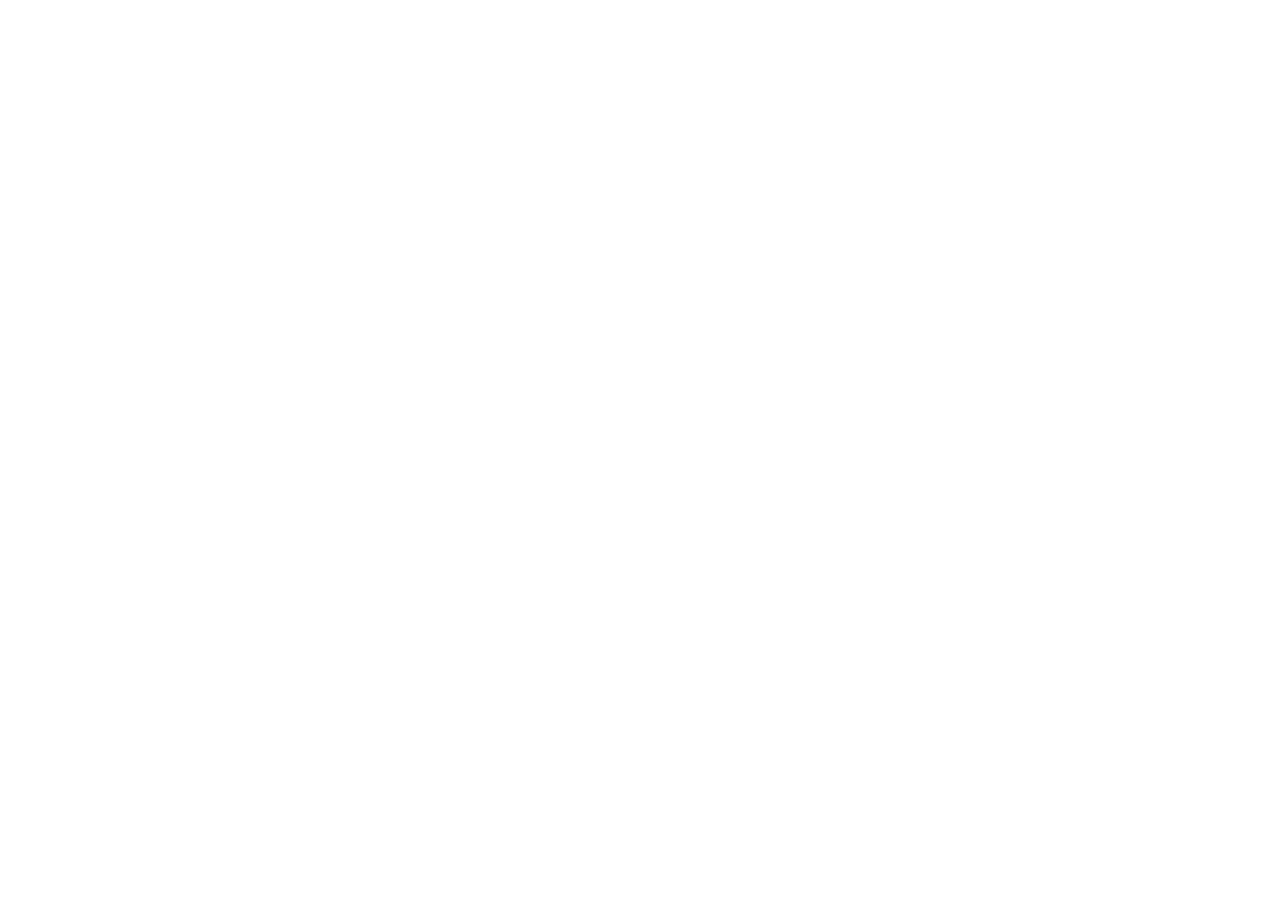
==== login.html @ a574c3ef "init project" ====
<!DOCTYPE html>
<html lang="en">
<head>
    <meta charset="UTF-8">
    <meta http-equiv="X-UA-Compatible" content="IE=edge">
    <meta name="viewport" content="width=device-width, initial-scale=1.0">
    <title>Document</title>
</head>
<body>
    
</body>
</html>
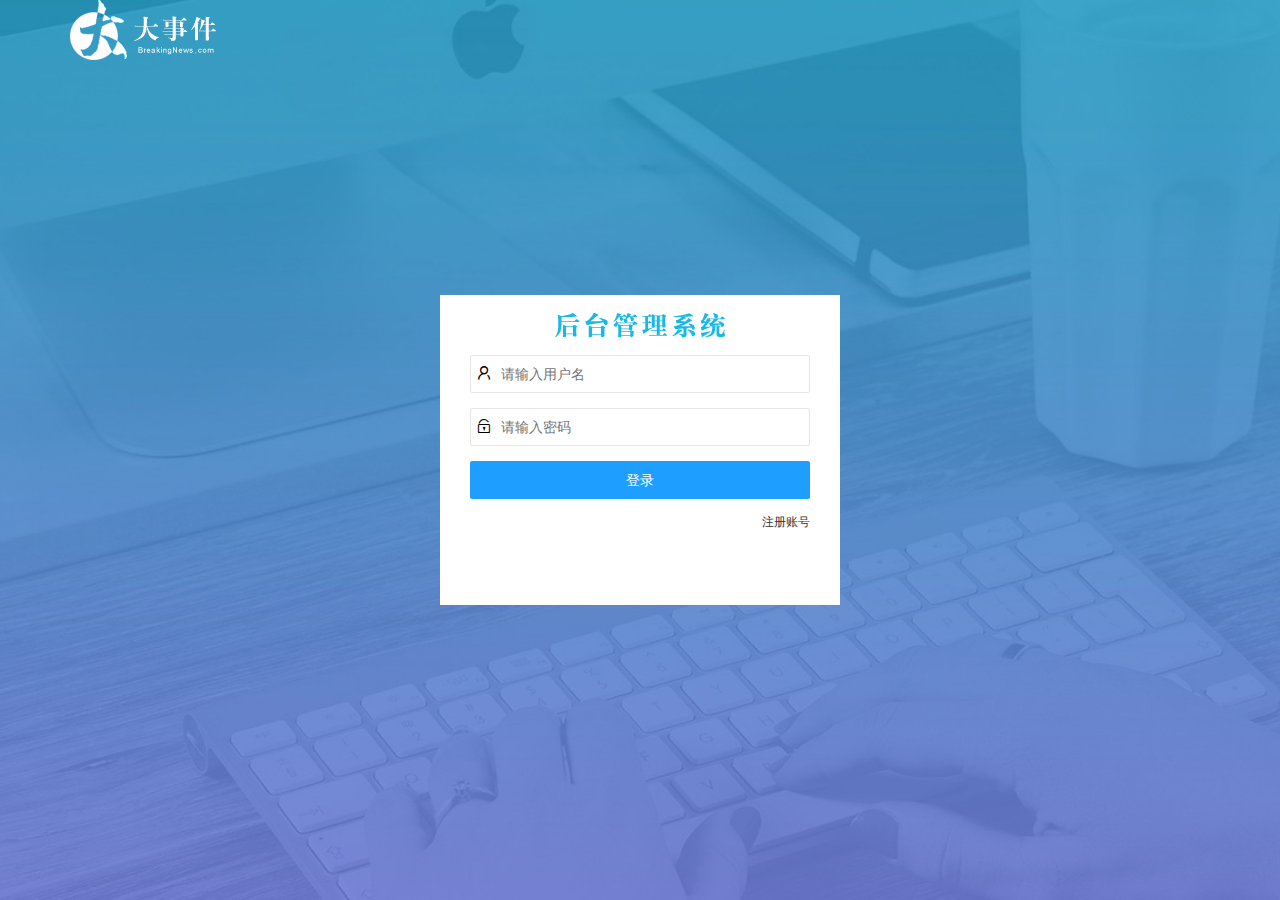
==== commit 8f9bad9e: "完成了登录和注册页面的开发" ====
--- a/login.html
+++ b/login.html
@@ -4,9 +4,84 @@
     <meta charset="UTF-8">
     <meta http-equiv="X-UA-Compatible" content="IE=edge">
     <meta name="viewport" content="width=device-width, initial-scale=1.0">
-    <title>Document</title>
+    <title>大事件-登录/注册</title>
+    <link rel="stylesheet" href="./assets/css/login.css">
+    <!-- 引入layui的库 -->
+    <link rel="stylesheet" href="/assets/lib/layui/css/layui.css">
 </head>
 <body>
-    
+    <!-- layui样式 -->
+    <div class="layui-main">
+        <img src="/assets/images/logo.png" alt="">
+    </div>
+    <div class="loginAndRegBox">
+        <div class="title-box"></div>
+        <!-- 登录模块 -->
+        <div class="login-box">
+            <form class="layui-form" action="" id="form-login">
+                <!-- 使用layui实现表单的布局 -->
+                <!-- 用户 -->
+                <div class="layui-form-item">
+                    <i class="layui-icon layui-icon-username"></i>
+                    <input type="text" name="username" required lay-verify="required" placeholder="请输入用户名" autocomplete="off" class="layui-input">
+                </div>
+                <!-- 密码 -->
+                <div class="layui-form-item">
+                    <i class="layui-icon layui-icon-password"></i>
+                    <input type="password" name="password" required lay-verify="required|pwd" placeholder="请输入密码" autocomplete="off" class="layui-input">
+                </div>
+                <!-- 登录按钮 layui-btn-fluid表示流体按钮-->
+                <!-- 在layui中，表单提交按钮和普通按钮的区别就是多了一个lay-submit -->
+                
+                <div class="layui-form-item">
+                    <button class="layui-btn layui-btn-normal layui-btn-fluid" lay-submit lay-filter="formDemo">登录</button>
+                </div>
+                <!-- 转向注册链接 -->
+                <div class="layui-form-item">
+                    <a href="javascript:;" id="link-reg">注册账号</a>
+                </div>
+            </form>    
+            
+        </div>
+        <!-- 注册模块 -->
+        <div class="reg-box">
+            <!-- lay-verify表示layui里面相关的验证，required表示必须填写字段 -->
+            <!-- 用户 -->
+            <form class="layui-form" action="" id="form-reg">
+                <div class="layui-form-item">
+                    <i class="layui-icon layui-icon-username"></i>
+                    <input type="text" name="username" required lay-verify="required" placeholder="请输入用户名" autocomplete="off" class="layui-input">
+                </div>
+                <!-- 密码 -->
+                <div class="layui-form-item">
+                    <i class="layui-icon layui-icon-password"></i>
+                    <input type="password" name="password" required lay-verify="required|pwd" placeholder="请输入密码" autocomplete="off"
+                        class="layui-input">
+                </div>
+                <!-- 确认密码 -->
+                <div class="layui-form-item">
+                    <i class="layui-icon layui-icon-password"></i>
+                    <input type="password" name="repassword|pwd|repwd" required lay-verify="required|pwd|repwd" placeholder="请再次输入密码" autocomplete="off" class="layui-input">
+                </div>
+                <!-- 登录按钮 layui-btn-fluid表示流体按钮-->
+                <!-- 在layui中，表单提交按钮和普通按钮的区别就是多了一个lay-submit -->
+                <div class="layui-form-item">
+                    <button class="layui-btn layui-btn-warm layui-btn-fluid" lay-submit lay-filter="formDemo">注册</button>
+                </div>
+                <div class="layui-form-item">
+                    <a href="javascript:;" id="link-login">登录</a>
+                </div>
+            </form>
+            
+        </div>
+    </div>
 </body>
+<!-- 导入jquery -->
+<script src="/assets/lib/jquery.js"></script>
+<!-- 引入layui -->
+<script src="/assets/lib/layui/layui.all.js"></script>
+<!-- 导入自己封装的baseAPI.js -->
+<script src="/assets/js/baseAPI.js"></script>
+<!-- 导入登录的js文件 -->
+<script src="/assets/js/login.js"></script>
 </html>--- a/assets/css/login.css
+++ b/assets/css/login.css
@@ -0,0 +1,55 @@
+html,
+body{
+    margin: 0;
+    padding: 0;
+    height: 100%;
+    width: 100%;
+    background: url('../images/login_bg.jpg') no-repeat center;
+    background-size: cover;
+}
+
+
+
+.loginAndRegBox{
+    width: 400px;
+    height: 310px;
+    background-color: #fff;
+    /* 居中的一种方式 */
+    position: absolute;
+    top: 50%;
+    left: 50%;
+    transform: translate(-50%, -50%);
+}
+.title-box{
+    height: 60px;
+    background: url(/assets/images/login_title.png) no-repeat center;
+}
+
+
+.reg-box{
+    display: none;
+}
+
+/* 控制每行左右的间距 */
+.layui-form{
+    padding: 0 30px;
+}
+
+.layui-form-item{
+    position: relative;
+}
+.layui-form-item a{
+    display: flex;
+    justify-content: flex-end;
+    font-size: 12px;
+}
+
+.layui-form-item .layui-icon{
+    position: absolute;
+    top: 10px;
+    left: 6px;
+}
+
+.layui-form-item .layui-input{
+    padding-left: 30px;
+}--- a/assets/lib/layui/css/layui.css
+++ b/assets/lib/layui/css/layui.css
@@ -0,0 +1,2 @@
+/** layui-v2.5.5 MIT License By https://www.layui.com */
+ .layui-inline,img{display:inline-block;vertical-align:middle}h1,h2,h3,h4,h5,h6{font-weight:400}.layui-edge,.layui-header,.layui-inline,.layui-main{position:relative}.layui-body,.layui-edge,.layui-elip{overflow:hidden}.layui-btn,.layui-edge,.layui-inline,img{vertical-align:middle}.layui-btn,.layui-disabled,.layui-icon,.layui-unselect{-moz-user-select:none;-webkit-user-select:none;-ms-user-select:none}.layui-elip,.layui-form-checkbox span,.layui-form-pane .layui-form-label{text-overflow:ellipsis;white-space:nowrap}.layui-breadcrumb,.layui-tree-btnGroup{visibility:hidden}blockquote,body,button,dd,div,dl,dt,form,h1,h2,h3,h4,h5,h6,input,li,ol,p,pre,td,textarea,th,ul{margin:0;padding:0;-webkit-tap-highlight-color:rgba(0,0,0,0)}a:active,a:hover{outline:0}img{border:none}li{list-style:none}table{border-collapse:collapse;border-spacing:0}h4,h5,h6{font-size:100%}button,input,optgroup,option,select,textarea{font-family:inherit;font-size:inherit;font-style:inherit;font-weight:inherit;outline:0}pre{white-space:pre-wrap;white-space:-moz-pre-wrap;white-space:-pre-wrap;white-space:-o-pre-wrap;word-wrap:break-word}body{line-height:24px;font:14px Helvetica Neue,Helvetica,PingFang SC,Tahoma,Arial,sans-serif}hr{height:1px;margin:10px 0;border:0;clear:both}a{color:#333;text-decoration:none}a:hover{color:#777}a cite{font-style:normal;*cursor:pointer}.layui-border-box,.layui-border-box *{box-sizing:border-box}.layui-box,.layui-box *{box-sizing:content-box}.layui-clear{clear:both;*zoom:1}.layui-clear:after{content:'\20';clear:both;*zoom:1;display:block;height:0}.layui-inline{*display:inline;*zoom:1}.layui-edge{display:inline-block;width:0;height:0;border-width:6px;border-style:dashed;border-color:transparent}.layui-edge-top{top:-4px;border-bottom-color:#999;border-bottom-style:solid}.layui-edge-right{border-left-color:#999;border-left-style:solid}.layui-edge-bottom{top:2px;border-top-color:#999;border-top-style:solid}.layui-edge-left{border-right-color:#999;border-right-style:solid}.layui-disabled,.layui-disabled:hover{color:#d2d2d2!important;cursor:not-allowed!important}.layui-circle{border-radius:100%}.layui-show{display:block!important}.layui-hide{display:none!important}@font-face{font-family:layui-icon;src:url(../font/iconfont.eot?v=250);src:url(../font/iconfont.eot?v=250#iefix) format('embedded-opentype'),url(../font/iconfont.woff2?v=250) format('woff2'),url(../font/iconfont.woff?v=250) format('woff'),url(../font/iconfont.ttf?v=250) format('truetype'),url(../font/iconfont.svg?v=250#layui-icon) format('svg')}.layui-icon{font-family:layui-icon!important;font-size:16px;font-style:normal;-webkit-font-smoothing:antialiased;-moz-osx-font-smoothing:grayscale}.layui-icon-reply-fill:before{content:"\e611"}.layui-icon-set-fill:before{content:"\e614"}.layui-icon-menu-fill:before{content:"\e60f"}.layui-icon-search:before{content:"\e615"}.layui-icon-share:before{content:"\e641"}.layui-icon-set-sm:before{content:"\e620"}.layui-icon-engine:before{content:"\e628"}.layui-icon-close:before{content:"\1006"}.layui-icon-close-fill:before{content:"\1007"}.layui-icon-chart-screen:before{content:"\e629"}.layui-icon-star:before{content:"\e600"}.layui-icon-circle-dot:before{content:"\e617"}.layui-icon-chat:before{content:"\e606"}.layui-icon-release:before{content:"\e609"}.layui-icon-list:before{content:"\e60a"}.layui-icon-chart:before{content:"\e62c"}.layui-icon-ok-circle:before{content:"\1005"}.layui-icon-layim-theme:before{content:"\e61b"}.layui-icon-table:before{content:"\e62d"}.layui-icon-right:before{content:"\e602"}.layui-icon-left:before{content:"\e603"}.layui-icon-cart-simple:before{content:"\e698"}.layui-icon-face-cry:before{content:"\e69c"}.layui-icon-face-smile:before{content:"\e6af"}.layui-icon-survey:before{content:"\e6b2"}.layui-icon-tree:before{content:"\e62e"}.layui-icon-upload-circle:before{content:"\e62f"}.layui-icon-add-circle:before{content:"\e61f"}.layui-icon-download-circle:before{content:"\e601"}.layui-icon-templeate-1:before{content:"\e630"}.layui-icon-util:before{content:"\e631"}.layui-icon-face-surprised:before{content:"\e664"}.layui-icon-edit:before{content:"\e642"}.layui-icon-speaker:before{content:"\e645"}.layui-icon-down:before{content:"\e61a"}.layui-icon-file:before{content:"\e621"}.layui-icon-layouts:before{content:"\e632"}.layui-icon-rate-half:before{content:"\e6c9"}.layui-icon-add-circle-fine:before{content:"\e608"}.layui-icon-prev-circle:before{content:"\e633"}.layui-icon-read:before{content:"\e705"}.layui-icon-404:before{content:"\e61c"}.layui-icon-carousel:before{content:"\e634"}.layui-icon-help:before{content:"\e607"}.layui-icon-code-circle:before{content:"\e635"}.layui-icon-water:before{content:"\e636"}.layui-icon-username:before{content:"\e66f"}.layui-icon-find-fill:before{content:"\e670"}.layui-icon-about:before{content:"\e60b"}.layui-icon-location:before{content:"\e715"}.layui-icon-up:before{content:"\e619"}.layui-icon-pause:before{content:"\e651"}.layui-icon-date:before{content:"\e637"}.layui-icon-layim-uploadfile:before{content:"\e61d"}.layui-icon-delete:before{content:"\e640"}.layui-icon-play:before{content:"\e652"}.layui-icon-top:before{content:"\e604"}.layui-icon-friends:before{content:"\e612"}.layui-icon-refresh-3:before{content:"\e9aa"}.layui-icon-ok:before{content:"\e605"}.layui-icon-layer:before{content:"\e638"}.layui-icon-face-smile-fine:before{content:"\e60c"}.layui-icon-dollar:before{content:"\e659"}.layui-icon-group:before{content:"\e613"}.layui-icon-layim-download:before{content:"\e61e"}.layui-icon-picture-fine:before{content:"\e60d"}.layui-icon-link:before{content:"\e64c"}.layui-icon-diamond:before{content:"\e735"}.layui-icon-log:before{content:"\e60e"}.layui-icon-rate-solid:before{content:"\e67a"}.layui-icon-fonts-del:before{content:"\e64f"}.layui-icon-unlink:before{content:"\e64d"}.layui-icon-fonts-clear:before{content:"\e639"}.layui-icon-triangle-r:before{content:"\e623"}.layui-icon-circle:before{content:"\e63f"}.layui-icon-radio:before{content:"\e643"}.layui-icon-align-center:before{content:"\e647"}.layui-icon-align-right:before{content:"\e648"}.layui-icon-align-left:before{content:"\e649"}.layui-icon-loading-1:before{content:"\e63e"}.layui-icon-return:before{content:"\e65c"}.layui-icon-fonts-strong:before{content:"\e62b"}.layui-icon-upload:before{content:"\e67c"}.layui-icon-dialogue:before{content:"\e63a"}.layui-icon-video:before{content:"\e6ed"}.layui-icon-headset:before{content:"\e6fc"}.layui-icon-cellphone-fine:before{content:"\e63b"}.layui-icon-add-1:before{content:"\e654"}.layui-icon-face-smile-b:before{content:"\e650"}.layui-icon-fonts-html:before{content:"\e64b"}.layui-icon-form:before{content:"\e63c"}.layui-icon-cart:before{content:"\e657"}.layui-icon-camera-fill:before{content:"\e65d"}.layui-icon-tabs:before{content:"\e62a"}.layui-icon-fonts-code:before{content:"\e64e"}.layui-icon-fire:before{content:"\e756"}.layui-icon-set:before{content:"\e716"}.layui-icon-fonts-u:before{content:"\e646"}.layui-icon-triangle-d:before{content:"\e625"}.layui-icon-tips:before{content:"\e702"}.layui-icon-picture:before{content:"\e64a"}.layui-icon-more-vertical:before{content:"\e671"}.layui-icon-flag:before{content:"\e66c"}.layui-icon-loading:before{content:"\e63d"}.layui-icon-fonts-i:before{content:"\e644"}.layui-icon-refresh-1:before{content:"\e666"}.layui-icon-rmb:before{content:"\e65e"}.layui-icon-home:before{content:"\e68e"}.layui-icon-user:before{content:"\e770"}.layui-icon-notice:before{content:"\e667"}.layui-icon-login-weibo:before{content:"\e675"}.layui-icon-voice:before{content:"\e688"}.layui-icon-upload-drag:before{content:"\e681"}.layui-icon-login-qq:before{content:"\e676"}.layui-icon-snowflake:before{content:"\e6b1"}.layui-icon-file-b:before{content:"\e655"}.layui-icon-template:before{content:"\e663"}.layui-icon-auz:before{content:"\e672"}.layui-icon-console:before{content:"\e665"}.layui-icon-app:before{content:"\e653"}.layui-icon-prev:before{content:"\e65a"}.layui-icon-website:before{content:"\e7ae"}.layui-icon-next:before{content:"\e65b"}.layui-icon-component:before{content:"\e857"}.layui-icon-more:before{content:"\e65f"}.layui-icon-login-wechat:before{content:"\e677"}.layui-icon-shrink-right:before{content:"\e668"}.layui-icon-spread-left:before{content:"\e66b"}.layui-icon-camera:before{content:"\e660"}.layui-icon-note:before{content:"\e66e"}.layui-icon-refresh:before{content:"\e669"}.layui-icon-female:before{content:"\e661"}.layui-icon-male:before{content:"\e662"}.layui-icon-password:before{content:"\e673"}.layui-icon-senior:before{content:"\e674"}.layui-icon-theme:before{content:"\e66a"}.layui-icon-tread:before{content:"\e6c5"}.layui-icon-praise:before{content:"\e6c6"}.layui-icon-star-fill:before{content:"\e658"}.layui-icon-rate:before{content:"\e67b"}.layui-icon-template-1:before{content:"\e656"}.layui-icon-vercode:before{content:"\e679"}.layui-icon-cellphone:before{content:"\e678"}.layui-icon-screen-full:before{content:"\e622"}.layui-icon-screen-restore:before{content:"\e758"}.layui-icon-cols:before{content:"\e610"}.layui-icon-export:before{content:"\e67d"}.layui-icon-print:before{content:"\e66d"}.layui-icon-slider:before{content:"\e714"}.layui-icon-addition:before{content:"\e624"}.layui-icon-subtraction:before{content:"\e67e"}.layui-icon-service:before{content:"\e626"}.layui-icon-transfer:before{content:"\e691"}.layui-main{width:1140px;margin:0 auto}.layui-header{z-index:1000;height:60px}.layui-header a:hover{transition:all .5s;-webkit-transition:all .5s}.layui-side{position:fixed;left:0;top:0;bottom:0;z-index:999;width:200px;overflow-x:hidden}.layui-side-scroll{position:relative;width:220px;height:100%;overflow-x:hidden}.layui-body{position:absolute;left:200px;right:0;top:0;bottom:0;z-index:998;width:auto;overflow-y:auto;box-sizing:border-box}.layui-layout-body{overflow:hidden}.layui-layout-admin .layui-header{background-color:#23262E}.layui-layout-admin .layui-side{top:60px;width:200px;overflow-x:hidden}.layui-layout-admin .layui-body{position:fixed;top:60px;bottom:44px}.layui-layout-admin .layui-main{width:auto;margin:0 15px}.layui-layout-admin .layui-footer{position:fixed;left:200px;right:0;bottom:0;height:44px;line-height:44px;padding:0 15px;background-color:#eee}.layui-layout-admin .layui-logo{position:absolute;left:0;top:0;width:200px;height:100%;line-height:60px;text-align:center;color:#009688;font-size:16px}.layui-layout-admin .layui-header .layui-nav{background:0 0}.layui-layout-left{position:absolute!important;left:200px;top:0}.layui-layout-right{position:absolute!important;right:0;top:0}.layui-container{position:relative;margin:0 auto;padding:0 15px;box-sizing:border-box}.layui-fluid{position:relative;margin:0 auto;padding:0 15px}.layui-row:after,.layui-row:before{content:'';display:block;clear:both}.layui-col-lg1,.layui-col-lg10,.layui-col-lg11,.layui-col-lg12,.layui-col-lg2,.layui-col-lg3,.layui-col-lg4,.layui-col-lg5,.layui-col-lg6,.layui-col-lg7,.layui-col-lg8,.layui-col-lg9,.layui-col-md1,.layui-col-md10,.layui-col-md11,.layui-col-md12,.layui-col-md2,.layui-col-md3,.layui-col-md4,.layui-col-md5,.layui-col-md6,.layui-col-md7,.layui-col-md8,.layui-col-md9,.layui-col-sm1,.layui-col-sm10,.layui-col-sm11,.layui-col-sm12,.layui-col-sm2,.layui-col-sm3,.layui-col-sm4,.layui-col-sm5,.layui-col-sm6,.layui-col-sm7,.layui-col-sm8,.layui-col-sm9,.layui-col-xs1,.layui-col-xs10,.layui-col-xs11,.layui-col-xs12,.layui-col-xs2,.layui-col-xs3,.layui-col-xs4,.layui-col-xs5,.layui-col-xs6,.layui-col-xs7,.layui-col-xs8,.layui-col-xs9{position:relative;display:block;box-sizing:border-box}.layui-col-xs1,.layui-col-xs10,.layui-col-xs11,.layui-col-xs12,.layui-col-xs2,.layui-col-xs3,.layui-col-xs4,.layui-col-xs5,.layui-col-xs6,.layui-col-xs7,.layui-col-xs8,.layui-col-xs9{float:left}.layui-col-xs1{width:8.33333333%}.layui-col-xs2{width:16.66666667%}.layui-col-xs3{width:25%}.layui-col-xs4{width:33.33333333%}.layui-col-xs5{width:41.66666667%}.layui-col-xs6{width:50%}.layui-col-xs7{width:58.33333333%}.layui-col-xs8{width:66.66666667%}.layui-col-xs9{width:75%}.layui-col-xs10{width:83.33333333%}.layui-col-xs11{width:91.66666667%}.layui-col-xs12{width:100%}.layui-col-xs-offset1{margin-left:8.33333333%}.layui-col-xs-offset2{margin-left:16.66666667%}.layui-col-xs-offset3{margin-left:25%}.layui-col-xs-offset4{margin-left:33.33333333%}.layui-col-xs-offset5{margin-left:41.66666667%}.layui-col-xs-offset6{margin-left:50%}.layui-col-xs-offset7{margin-left:58.33333333%}.layui-col-xs-offset8{margin-left:66.66666667%}.layui-col-xs-offset9{margin-left:75%}.layui-col-xs-offset10{margin-left:83.33333333%}.layui-col-xs-offset11{margin-left:91.66666667%}.layui-col-xs-offset12{margin-left:100%}@media screen and (max-width:768px){.layui-hide-xs{display:none!important}.layui-show-xs-block{display:block!important}.layui-show-xs-inline{display:inline!important}.layui-show-xs-inline-block{display:inline-block!important}}@media screen and (min-width:768px){.layui-container{width:750px}.layui-hide-sm{display:none!important}.layui-show-sm-block{display:block!important}.layui-show-sm-inline{display:inline!important}.layui-show-sm-inline-block{display:inline-block!important}.layui-col-sm1,.layui-col-sm10,.layui-col-sm11,.layui-col-sm12,.layui-col-sm2,.layui-col-sm3,.layui-col-sm4,.layui-col-sm5,.layui-col-sm6,.layui-col-sm7,.layui-col-sm8,.layui-col-sm9{float:left}.layui-col-sm1{width:8.33333333%}.layui-col-sm2{width:16.66666667%}.layui-col-sm3{width:25%}.layui-col-sm4{width:33.33333333%}.layui-col-sm5{width:41.66666667%}.layui-col-sm6{width:50%}.layui-col-sm7{width:58.33333333%}.layui-col-sm8{width:66.66666667%}.layui-col-sm9{width:75%}.layui-col-sm10{width:83.33333333%}.layui-col-sm11{width:91.66666667%}.layui-col-sm12{width:100%}.layui-col-sm-offset1{margin-left:8.33333333%}.layui-col-sm-offset2{margin-left:16.66666667%}.layui-col-sm-offset3{margin-left:25%}.layui-col-sm-offset4{margin-left:33.33333333%}.layui-col-sm-offset5{margin-left:41.66666667%}.layui-col-sm-offset6{margin-left:50%}.layui-col-sm-offset7{margin-left:58.33333333%}.layui-col-sm-offset8{margin-left:66.66666667%}.layui-col-sm-offset9{margin-left:75%}.layui-col-sm-offset10{margin-left:83.33333333%}.layui-col-sm-offset11{margin-left:91.66666667%}.layui-col-sm-offset12{margin-left:100%}}@media screen and (min-width:992px){.layui-container{width:970px}.layui-hide-md{display:none!important}.layui-show-md-block{display:block!important}.layui-show-md-inline{display:inline!important}.layui-show-md-inline-block{display:inline-block!important}.layui-col-md1,.layui-col-md10,.layui-col-md11,.layui-col-md12,.layui-col-md2,.layui-col-md3,.layui-col-md4,.layui-col-md5,.layui-col-md6,.layui-col-md7,.layui-col-md8,.layui-col-md9{float:left}.layui-col-md1{width:8.33333333%}.layui-col-md2{width:16.66666667%}.layui-col-md3{width:25%}.layui-col-md4{width:33.33333333%}.layui-col-md5{width:41.66666667%}.layui-col-md6{width:50%}.layui-col-md7{width:58.33333333%}.layui-col-md8{width:66.66666667%}.layui-col-md9{width:75%}.layui-col-md10{width:83.33333333%}.layui-col-md11{width:91.66666667%}.layui-col-md12{width:100%}.layui-col-md-offset1{margin-left:8.33333333%}.layui-col-md-offset2{margin-left:16.66666667%}.layui-col-md-offset3{margin-left:25%}.layui-col-md-offset4{margin-left:33.33333333%}.layui-col-md-offset5{margin-left:41.66666667%}.layui-col-md-offset6{margin-left:50%}.layui-col-md-offset7{margin-left:58.33333333%}.layui-col-md-offset8{margin-left:66.66666667%}.layui-col-md-offset9{margin-left:75%}.layui-col-md-offset10{margin-left:83.33333333%}.layui-col-md-offset11{margin-left:91.66666667%}.layui-col-md-offset12{margin-left:100%}}@media screen and (min-width:1200px){.layui-container{width:1170px}.layui-hide-lg{display:none!important}.layui-show-lg-block{display:block!important}.layui-show-lg-inline{display:inline!important}.layui-show-lg-inline-block{display:inline-block!important}.layui-col-lg1,.layui-col-lg10,.layui-col-lg11,.layui-col-lg12,.layui-col-lg2,.layui-col-lg3,.layui-col-lg4,.layui-col-lg5,.layui-col-lg6,.layui-col-lg7,.layui-col-lg8,.layui-col-lg9{float:left}.layui-col-lg1{width:8.33333333%}.layui-col-lg2{width:16.66666667%}.layui-col-lg3{width:25%}.layui-col-lg4{width:33.33333333%}.layui-col-lg5{width:41.66666667%}.layui-col-lg6{width:50%}.layui-col-lg7{width:58.33333333%}.layui-col-lg8{width:66.66666667%}.layui-col-lg9{width:75%}.layui-col-lg10{width:83.33333333%}.layui-col-lg11{width:91.66666667%}.layui-col-lg12{width:100%}.layui-col-lg-offset1{margin-left:8.33333333%}.layui-col-lg-offset2{margin-left:16.66666667%}.layui-col-lg-offset3{margin-left:25%}.layui-col-lg-offset4{margin-left:33.33333333%}.layui-col-lg-offset5{margin-left:41.66666667%}.layui-col-lg-offset6{margin-left:50%}.layui-col-lg-offset7{margin-left:58.33333333%}.layui-col-lg-offset8{margin-left:66.66666667%}.layui-col-lg-offset9{margin-left:75%}.layui-col-lg-offset10{margin-left:83.33333333%}.layui-col-lg-offset11{margin-left:91.66666667%}.layui-col-lg-offset12{margin-left:100%}}.layui-col-space1{margin:-.5px}.layui-col-space1>*{padding:.5px}.layui-col-space3{margin:-1.5px}.layui-col-space3>*{padding:1.5px}.layui-col-space5{margin:-2.5px}.layui-col-space5>*{padding:2.5px}.layui-col-space8{margin:-3.5px}.layui-col-space8>*{padding:3.5px}.layui-col-space10{margin:-5px}.layui-col-space10>*{padding:5px}.layui-col-space12{margin:-6px}.layui-col-space12>*{padding:6px}.layui-col-space15{margin:-7.5px}.layui-col-space15>*{padding:7.5px}.layui-col-space18{margin:-9px}.layui-col-space18>*{padding:9px}.layui-col-space20{margin:-10px}.layui-col-space20>*{padding:10px}.layui-col-space22{margin:-11px}.layui-col-space22>*{padding:11px}.layui-col-space25{margin:-12.5px}.layui-col-space25>*{padding:12.5px}.layui-col-space30{margin:-15px}.layui-col-space30>*{padding:15px}.layui-btn,.layui-input,.layui-select,.layui-textarea,.layui-upload-button{outline:0;-webkit-appearance:none;transition:all .3s;-webkit-transition:all .3s;box-sizing:border-box}.layui-elem-quote{margin-bottom:10px;padding:15px;line-height:22px;border-left:5px solid #009688;border-radius:0 2px 2px 0;background-color:#f2f2f2}.layui-quote-nm{border-style:solid;border-width:1px 1px 1px 5px;background:0 0}.layui-elem-field{margin-bottom:10px;padding:0;border-width:1px;border-style:solid}.layui-elem-field legend{margin-left:20px;padding:0 10px;font-size:20px;font-weight:300}.layui-field-title{margin:10px 0 20px;border-width:1px 0 0}.layui-field-box{padding:10px 15px}.layui-field-title .layui-field-box{padding:10px 0}.layui-progress{position:relative;height:6px;border-radius:20px;background-color:#e2e2e2}.layui-progress-bar{position:absolute;left:0;top:0;width:0;max-width:100%;height:6px;border-radius:20px;text-align:right;background-color:#5FB878;transition:all .3s;-webkit-transition:all .3s}.layui-progress-big,.layui-progress-big .layui-progress-bar{height:18px;line-height:18px}.layui-progress-text{position:relative;top:-20px;line-height:18px;font-size:12px;color:#666}.layui-progress-big .layui-progress-text{position:static;padding:0 10px;color:#fff}.layui-collapse{border-width:1px;border-style:solid;border-radius:2px}.layui-colla-content,.layui-colla-item{border-top-width:1px;border-top-style:solid}.layui-colla-item:first-child{border-top:none}.layui-colla-title{position:relative;height:42px;line-height:42px;padding:0 15px 0 35px;color:#333;background-color:#f2f2f2;cursor:pointer;font-size:14px;overflow:hidden}.layui-colla-content{display:none;padding:10px 15px;line-height:22px;color:#666}.layui-colla-icon{position:absolute;left:15px;top:0;font-size:14px}.layui-card{margin-bottom:15px;border-radius:2px;background-color:#fff;box-shadow:0 1px 2px 0 rgba(0,0,0,.05)}.layui-card:last-child{margin-bottom:0}.layui-card-header{position:relative;height:42px;line-height:42px;padding:0 15px;border-bottom:1px solid #f6f6f6;color:#333;border-radius:2px 2px 0 0;font-size:14px}.layui-bg-black,.layui-bg-blue,.layui-bg-cyan,.layui-bg-green,.layui-bg-orange,.layui-bg-red{color:#fff!important}.layui-card-body{position:relative;padding:10px 15px;line-height:24px}.layui-card-body[pad15]{padding:15px}.layui-card-body[pad20]{padding:20px}.layui-card-body .layui-table{margin:5px 0}.layui-card .layui-tab{margin:0}.layui-panel-window{position:relative;padding:15px;border-radius:0;border-top:5px solid #E6E6E6;background-color:#fff}.layui-auxiliar-moving{position:fixed;left:0;right:0;top:0;bottom:0;width:100%;height:100%;background:0 0;z-index:9999999999}.layui-form-label,.layui-form-mid,.layui-form-select,.layui-input-block,.layui-input-inline,.layui-textarea{position:relative}.layui-bg-red{background-color:#FF5722!important}.layui-bg-orange{background-color:#FFB800!important}.layui-bg-green{background-color:#009688!important}.layui-bg-cyan{background-color:#2F4056!important}.layui-bg-blue{background-color:#1E9FFF!important}.layui-bg-black{background-color:#393D49!important}.layui-bg-gray{background-color:#eee!important;color:#666!important}.layui-badge-rim,.layui-colla-content,.layui-colla-item,.layui-collapse,.layui-elem-field,.layui-form-pane .layui-form-item[pane],.layui-form-pane .layui-form-label,.layui-input,.layui-layedit,.layui-layedit-tool,.layui-quote-nm,.layui-select,.layui-tab-bar,.layui-tab-card,.layui-tab-title,.layui-tab-title .layui-this:after,.layui-textarea{border-color:#e6e6e6}.layui-timeline-item:before,hr{background-color:#e6e6e6}.layui-text{line-height:22px;font-size:14px;color:#666}.layui-text h1,.layui-text h2,.layui-text h3{font-weight:500;color:#333}.layui-text h1{font-size:30px}.layui-text h2{font-size:24px}.layui-text h3{font-size:18px}.layui-text a:not(.layui-btn){color:#01AAED}.layui-text a:not(.layui-btn):hover{text-decoration:underline}.layui-text ul{padding:5px 0 5px 15px}.layui-text ul li{margin-top:5px;list-style-type:disc}.layui-text em,.layui-word-aux{color:#999!important;padding:0 5px!important}.layui-btn{display:inline-block;height:38px;line-height:38px;padding:0 18px;background-color:#009688;color:#fff;white-space:nowrap;text-align:center;font-size:14px;border:none;border-radius:2px;cursor:pointer}.layui-btn:hover{opacity:.8;filter:alpha(opacity=80);color:#fff}.layui-btn:active{opacity:1;filter:alpha(opacity=100)}.layui-btn+.layui-btn{margin-left:10px}.layui-btn-container{font-size:0}.layui-btn-container .layui-btn{margin-right:10px;margin-bottom:10px}.layui-btn-container .layui-btn+.layui-btn{margin-left:0}.layui-table .layui-btn-container .layui-btn{margin-bottom:9px}.layui-btn-radius{border-radius:100px}.layui-btn .layui-icon{margin-right:3px;font-size:18px;vertical-align:bottom;vertical-align:middle\9}.layui-btn-primary{border:1px solid #C9C9C9;background-color:#fff;color:#555}.layui-btn-primary:hover{border-color:#009688;color:#333}.layui-btn-normal{background-color:#1E9FFF}.layui-btn-warm{background-color:#FFB800}.layui-btn-danger{background-color:#FF5722}.layui-btn-checked{background-color:#5FB878}.layui-btn-disabled,.layui-btn-disabled:active,.layui-btn-disabled:hover{border:1px solid #e6e6e6;background-color:#FBFBFB;color:#C9C9C9;cursor:not-allowed;opacity:1}.layui-btn-lg{height:44px;line-height:44px;padding:0 25px;font-size:16px}.layui-btn-sm{height:30px;line-height:30px;padding:0 10px;font-size:12px}.layui-btn-sm i{font-size:16px!important}.layui-btn-xs{height:22px;line-height:22px;padding:0 5px;font-size:12px}.layui-btn-xs i{font-size:14px!important}.layui-btn-group{display:inline-block;vertical-align:middle;font-size:0}.layui-btn-group .layui-btn{margin-left:0!important;margin-right:0!important;border-left:1px solid rgba(255,255,255,.5);border-radius:0}.layui-btn-group .layui-btn-primary{border-left:none}.layui-btn-group .layui-btn-primary:hover{border-color:#C9C9C9;color:#009688}.layui-btn-group .layui-btn:first-child{border-left:none;border-radius:2px 0 0 2px}.layui-btn-group .layui-btn-primary:first-child{border-left:1px solid #c9c9c9}.layui-btn-group .layui-btn:last-child{border-radius:0 2px 2px 0}.layui-btn-group .layui-btn+.layui-btn{margin-left:0}.layui-btn-group+.layui-btn-group{margin-left:10px}.layui-btn-fluid{width:100%}.layui-input,.layui-select,.layui-textarea{height:38px;line-height:1.3;line-height:38px\9;border-width:1px;border-style:solid;background-color:#fff;border-radius:2px}.layui-input::-webkit-input-placeholder,.layui-select::-webkit-input-placeholder,.layui-textarea::-webkit-input-placeholder{line-height:1.3}.layui-input,.layui-textarea{display:block;width:100%;padding-left:10px}.layui-input:hover,.layui-textarea:hover{border-color:#D2D2D2!important}.layui-input:focus,.layui-textarea:focus{border-color:#C9C9C9!important}.layui-textarea{min-height:100px;height:auto;line-height:20px;padding:6px 10px;resize:vertical}.layui-select{padding:0 10px}.layui-form input[type=checkbox],.layui-form input[type=radio],.layui-form select{display:none}.layui-form [lay-ignore]{display:initial}.layui-form-item{margin-bottom:15px;clear:both;*zoom:1}.layui-form-item:after{content:'\20';clear:both;*zoom:1;display:block;height:0}.layui-form-label{float:left;display:block;padding:9px 15px;width:80px;font-weight:400;line-height:20px;text-align:right}.layui-form-label-col{display:block;float:none;padding:9px 0;line-height:20px;text-align:left}.layui-form-item .layui-inline{margin-bottom:5px;margin-right:10px}.layui-input-block{margin-left:110px;min-height:36px}.layui-input-inline{display:inline-block;vertical-align:middle}.layui-form-item .layui-input-inline{float:left;width:190px;margin-right:10px}.layui-form-text .layui-input-inline{width:auto}.layui-form-mid{float:left;display:block;padding:9px 0!important;line-height:20px;margin-right:10px}.layui-form-danger+.layui-form-select .layui-input,.layui-form-danger:focus{border-color:#FF5722!important}.layui-form-select .layui-input{padding-right:30px;cursor:pointer}.layui-form-select .layui-edge{position:absolute;right:10px;top:50%;margin-top:-3px;cursor:pointer;border-width:6px;border-top-color:#c2c2c2;border-top-style:solid;transition:all .3s;-webkit-transition:all .3s}.layui-form-select dl{display:none;position:absolute;left:0;top:42px;padding:5px 0;z-index:899;min-width:100%;border:1px solid #d2d2d2;max-height:300px;overflow-y:auto;background-color:#fff;border-radius:2px;box-shadow:0 2px 4px rgba(0,0,0,.12);box-sizing:border-box}.layui-form-select dl dd,.layui-form-select dl dt{padding:0 10px;line-height:36px;white-space:nowrap;overflow:hidden;text-overflow:ellipsis}.layui-form-select dl dt{font-size:12px;color:#999}.layui-form-select dl dd{cursor:pointer}.layui-form-select dl dd:hover{background-color:#f2f2f2;-webkit-transition:.5s all;transition:.5s all}.layui-form-select .layui-select-group dd{padding-left:20px}.layui-form-select dl dd.layui-select-tips{padding-left:10px!important;color:#999}.layui-form-select dl dd.layui-this{background-color:#5FB878;color:#fff}.layui-form-checkbox,.layui-form-select dl dd.layui-disabled{background-color:#fff}.layui-form-selected dl{display:block}.layui-form-checkbox,.layui-form-checkbox *,.layui-form-switch{display:inline-block;vertical-align:middle}.layui-form-selected .layui-edge{margin-top:-9px;-webkit-transform:rotate(180deg);transform:rotate(180deg);margin-top:-3px\9}:root .layui-form-selected .layui-edge{margin-top:-9px\0/IE9}.layui-form-selectup dl{top:auto;bottom:42px}.layui-select-none{margin:5px 0;text-align:center;color:#999}.layui-select-disabled .layui-disabled{border-color:#eee!important}.layui-select-disabled .layui-edge{border-top-color:#d2d2d2}.layui-form-checkbox{position:relative;height:30px;line-height:30px;margin-right:10px;padding-right:30px;cursor:pointer;font-size:0;-webkit-transition:.1s linear;transition:.1s linear;box-sizing:border-box}.layui-form-checkbox span{padding:0 10px;height:100%;font-size:14px;border-radius:2px 0 0 2px;background-color:#d2d2d2;color:#fff;overflow:hidden}.layui-form-checkbox:hover span{background-color:#c2c2c2}.layui-form-checkbox i{position:absolute;right:0;top:0;width:30px;height:28px;border:1px solid #d2d2d2;border-left:none;border-radius:0 2px 2px 0;color:#fff;font-size:20px;text-align:center}.layui-form-checkbox:hover i{border-color:#c2c2c2;color:#c2c2c2}.layui-form-checked,.layui-form-checked:hover{border-color:#5FB878}.layui-form-checked span,.layui-form-checked:hover span{background-color:#5FB878}.layui-form-checked i,.layui-form-checked:hover i{color:#5FB878}.layui-form-item .layui-form-checkbox{margin-top:4px}.layui-form-checkbox[lay-skin=primary]{height:auto!important;line-height:normal!important;min-width:18px;min-height:18px;border:none!important;margin-right:0;padding-left:28px;padding-right:0;background:0 0}.layui-form-checkbox[lay-skin=primary] span{padding-left:0;padding-right:15px;line-height:18px;background:0 0;color:#666}.layui-form-checkbox[lay-skin=primary] i{right:auto;left:0;width:16px;height:16px;line-height:16px;border:1px solid #d2d2d2;font-size:12px;border-radius:2px;background-color:#fff;-webkit-transition:.1s linear;transition:.1s linear}.layui-form-checkbox[lay-skin=primary]:hover i{border-color:#5FB878;color:#fff}.layui-form-checked[lay-skin=primary] i{border-color:#5FB878!important;background-color:#5FB878;color:#fff}.layui-checkbox-disbaled[lay-skin=primary] span{background:0 0!important;color:#c2c2c2}.layui-checkbox-disbaled[lay-skin=primary]:hover i{border-color:#d2d2d2}.layui-form-item .layui-form-checkbox[lay-skin=primary]{margin-top:10px}.layui-form-switch{position:relative;height:22px;line-height:22px;min-width:35px;padding:0 5px;margin-top:8px;border:1px solid #d2d2d2;border-radius:20px;cursor:pointer;background-color:#fff;-webkit-transition:.1s linear;transition:.1s linear}.layui-form-switch i{position:absolute;left:5px;top:3px;width:16px;height:16px;border-radius:20px;background-color:#d2d2d2;-webkit-transition:.1s linear;transition:.1s linear}.layui-form-switch em{position:relative;top:0;width:25px;margin-left:21px;padding:0!important;text-align:center!important;color:#999!important;font-style:normal!important;font-size:12px}.layui-form-onswitch{border-color:#5FB878;background-color:#5FB878}.layui-checkbox-disbaled,.layui-checkbox-disbaled i{border-color:#e2e2e2!important}.layui-form-onswitch i{left:100%;margin-left:-21px;background-color:#fff}.layui-form-onswitch em{margin-left:5px;margin-right:21px;color:#fff!important}.layui-checkbox-disbaled span{background-color:#e2e2e2!important}.layui-checkbox-disbaled:hover i{color:#fff!important}[lay-radio]{display:none}.layui-form-radio,.layui-form-radio *{display:inline-block;vertical-align:middle}.layui-form-radio{line-height:28px;margin:6px 10px 0 0;padding-right:10px;cursor:pointer;font-size:0}.layui-form-radio *{font-size:14px}.layui-form-radio>i{margin-right:8px;font-size:22px;color:#c2c2c2}.layui-form-radio>i:hover,.layui-form-radioed>i{color:#5FB878}.layui-radio-disbaled>i{color:#e2e2e2!important}.layui-form-pane .layui-form-label{width:110px;padding:8px 15px;height:38px;line-height:20px;border-width:1px;border-style:solid;border-radius:2px 0 0 2px;text-align:center;background-color:#FBFBFB;overflow:hidden;box-sizing:border-box}.layui-form-pane .layui-input-inline{margin-left:-1px}.layui-form-pane .layui-input-block{margin-left:110px;left:-1px}.layui-form-pane .layui-input{border-radius:0 2px 2px 0}.layui-form-pane .layui-form-text .layui-form-label{float:none;width:100%;border-radius:2px;box-sizing:border-box;text-align:left}.layui-form-pane .layui-form-text .layui-input-inline{display:block;margin:0;top:-1px;clear:both}.layui-form-pane .layui-form-text .layui-input-block{margin:0;left:0;top:-1px}.layui-form-pane .layui-form-text .layui-textarea{min-height:100px;border-radius:0 0 2px 2px}.layui-form-pane .layui-form-checkbox{margin:4px 0 4px 10px}.layui-form-pane .layui-form-radio,.layui-form-pane .layui-form-switch{margin-top:6px;margin-left:10px}.layui-form-pane .layui-form-item[pane]{position:relative;border-width:1px;border-style:solid}.layui-form-pane .layui-form-item[pane] .layui-form-label{position:absolute;left:0;top:0;height:100%;border-width:0 1px 0 0}.layui-form-pane .layui-form-item[pane] .layui-input-inline{margin-left:110px}@media screen and (max-width:450px){.layui-form-item .layui-form-label{text-overflow:ellipsis;overflow:hidden;white-space:nowrap}.layui-form-item .layui-inline{display:block;margin-right:0;margin-bottom:20px;clear:both}.layui-form-item .layui-inline:after{content:'\20';clear:both;display:block;height:0}.layui-form-item .layui-input-inline{display:block;float:none;left:-3px;width:auto;margin:0 0 10px 112px}.layui-form-item .layui-input-inline+.layui-form-mid{margin-left:110px;top:-5px;padding:0}.layui-form-item .layui-form-checkbox{margin-right:5px;margin-bottom:5px}}.layui-layedit{border-width:1px;border-style:solid;border-radius:2px}.layui-layedit-tool{padding:3px 5px;border-bottom-width:1px;border-bottom-style:solid;font-size:0}.layedit-tool-fixed{position:fixed;top:0;border-top:1px solid #e2e2e2}.layui-layedit-tool .layedit-tool-mid,.layui-layedit-tool .layui-icon{display:inline-block;vertical-align:middle;text-align:center;font-size:14px}.layui-layedit-tool .layui-icon{position:relative;width:32px;height:30px;line-height:30px;margin:3px 5px;color:#777;cursor:pointer;border-radius:2px}.layui-layedit-tool .layui-icon:hover{color:#393D49}.layui-layedit-tool .layui-icon:active{color:#000}.layui-layedit-tool .layedit-tool-active{background-color:#e2e2e2;color:#000}.layui-layedit-tool .layui-disabled,.layui-layedit-tool .layui-disabled:hover{color:#d2d2d2;cursor:not-allowed}.layui-layedit-tool .layedit-tool-mid{width:1px;height:18px;margin:0 10px;background-color:#d2d2d2}.layedit-tool-html{width:50px!important;font-size:30px!important}.layedit-tool-b,.layedit-tool-code,.layedit-tool-help{font-size:16px!important}.layedit-tool-d,.layedit-tool-face,.layedit-tool-image,.layedit-tool-unlink{font-size:18px!important}.layedit-tool-image input{position:absolute;font-size:0;left:0;top:0;width:100%;height:100%;opacity:.01;filter:Alpha(opacity=1);cursor:pointer}.layui-layedit-iframe iframe{display:block;width:100%}#LAY_layedit_code{overflow:hidden}.layui-laypage{display:inline-block;*display:inline;*zoom:1;vertical-align:middle;margin:10px 0;font-size:0}.layui-laypage>a:first-child,.layui-laypage>a:first-child em{border-radius:2px 0 0 2px}.layui-laypage>a:last-child,.layui-laypage>a:last-child em{border-radius:0 2px 2px 0}.layui-laypage>:first-child{margin-left:0!important}.layui-laypage>:last-child{margin-right:0!important}.layui-laypage a,.layui-laypage button,.layui-laypage input,.layui-laypage select,.layui-laypage span{border:1px solid #e2e2e2}.layui-laypage a,.layui-laypage span{display:inline-block;*display:inline;*zoom:1;vertical-align:middle;padding:0 15px;height:28px;line-height:28px;margin:0 -1px 5px 0;background-color:#fff;color:#333;font-size:12px}.layui-flow-more a *,.layui-laypage input,.layui-table-view select[lay-ignore]{display:inline-block}.layui-laypage a:hover{color:#009688}.layui-laypage em{font-style:normal}.layui-laypage .layui-laypage-spr{color:#999;font-weight:700}.layui-laypage a{text-decoration:none}.layui-laypage .layui-laypage-curr{position:relative}.layui-laypage .layui-laypage-curr em{position:relative;color:#fff}.layui-laypage .layui-laypage-curr .layui-laypage-em{position:absolute;left:-1px;top:-1px;padding:1px;width:100%;height:100%;background-color:#009688}.layui-laypage-em{border-radius:2px}.layui-laypage-next em,.layui-laypage-prev em{font-family:Sim sun;font-size:16px}.layui-laypage .layui-laypage-count,.layui-laypage .layui-laypage-limits,.layui-laypage .layui-laypage-refresh,.layui-laypage .layui-laypage-skip{margin-left:10px;margin-right:10px;padding:0;border:none}.layui-laypage .layui-laypage-limits,.layui-laypage .layui-laypage-refresh{vertical-align:top}.layui-laypage .layui-laypage-refresh i{font-size:18px;cursor:pointer}.layui-laypage select{height:22px;padding:3px;border-radius:2px;cursor:pointer}.layui-laypage .layui-laypage-skip{height:30px;line-height:30px;color:#999}.layui-laypage button,.layui-laypage input{height:30px;line-height:30px;border-radius:2px;vertical-align:top;background-color:#fff;box-sizing:border-box}.layui-laypage input{width:40px;margin:0 10px;padding:0 3px;text-align:center}.layui-laypage input:focus,.layui-laypage select:focus{border-color:#009688!important}.layui-laypage button{margin-left:10px;padding:0 10px;cursor:pointer}.layui-table,.layui-table-view{margin:10px 0}.layui-flow-more{margin:10px 0;text-align:center;color:#999;font-size:14px}.layui-flow-more a{height:32px;line-height:32px}.layui-flow-more a *{vertical-align:top}.layui-flow-more a cite{padding:0 20px;border-radius:3px;background-color:#eee;color:#333;font-style:normal}.layui-flow-more a cite:hover{opacity:.8}.layui-flow-more a i{font-size:30px;color:#737383}.layui-table{width:100%;background-color:#fff;color:#666}.layui-table tr{transition:all .3s;-webkit-transition:all .3s}.layui-table th{text-align:left;font-weight:400}.layui-table tbody tr:hover,.layui-table thead tr,.layui-table-click,.layui-table-header,.layui-table-hover,.layui-table-mend,.layui-table-patch,.layui-table-tool,.layui-table-total,.layui-table-total tr,.layui-table[lay-even] tr:nth-child(even){background-color:#f2f2f2}.layui-table td,.layui-table th,.layui-table-col-set,.layui-table-fixed-r,.layui-table-grid-down,.layui-table-header,.layui-table-page,.layui-table-tips-main,.layui-table-tool,.layui-table-total,.layui-table-view,.layui-table[lay-skin=line],.layui-table[lay-skin=row]{border-width:1px;border-style:solid;border-color:#e6e6e6}.layui-table td,.layui-table th{position:relative;padding:9px 15px;min-height:20px;line-height:20px;font-size:14px}.layui-table[lay-skin=line] td,.layui-table[lay-skin=line] th{border-width:0 0 1px}.layui-table[lay-skin=row] td,.layui-table[lay-skin=row] th{border-width:0 1px 0 0}.layui-table[lay-skin=nob] td,.layui-table[lay-skin=nob] th{border:none}.layui-table img{max-width:100px}.layui-table[lay-size=lg] td,.layui-table[lay-size=lg] th{padding:15px 30px}.layui-table-view .layui-table[lay-size=lg] .layui-table-cell{height:40px;line-height:40px}.layui-table[lay-size=sm] td,.layui-table[lay-size=sm] th{font-size:12px;padding:5px 10px}.layui-table-view .layui-table[lay-size=sm] .layui-table-cell{height:20px;line-height:20px}.layui-table[lay-data]{display:none}.layui-table-box{position:relative;overflow:hidden}.layui-table-view .layui-table{position:relative;width:auto;margin:0}.layui-table-view .layui-table[lay-skin=line]{border-width:0 1px 0 0}.layui-table-view .layui-table[lay-skin=row]{border-width:0 0 1px}.layui-table-view .layui-table td,.layui-table-view .layui-table th{padding:5px 0;border-top:none;border-left:none}.layui-table-view .layui-table th.layui-unselect .layui-table-cell span{cursor:pointer}.layui-table-view .layui-table td{cursor:default}.layui-table-view .layui-table td[data-edit=text]{cursor:text}.layui-table-view .layui-form-checkbox[lay-skin=primary] i{width:18px;height:18px}.layui-table-view .layui-form-radio{line-height:0;padding:0}.layui-table-view .layui-form-radio>i{margin:0;font-size:20px}.layui-table-init{position:absolute;left:0;top:0;width:100%;height:100%;text-align:center;z-index:110}.layui-table-init .layui-icon{position:absolute;left:50%;top:50%;margin:-15px 0 0 -15px;font-size:30px;color:#c2c2c2}.layui-table-header{border-width:0 0 1px;overflow:hidden}.layui-table-header .layui-table{margin-bottom:-1px}.layui-table-tool .layui-inline[lay-event]{position:relative;width:26px;height:26px;padding:5px;line-height:16px;margin-right:10px;text-align:center;color:#333;border:1px solid #ccc;cursor:pointer;-webkit-transition:.5s all;transition:.5s all}.layui-table-tool .layui-inline[lay-event]:hover{border:1px solid #999}.layui-table-tool-temp{padding-right:120px}.layui-table-tool-self{position:absolute;right:17px;top:10px}.layui-table-tool .layui-table-tool-self .layui-inline[lay-event]{margin:0 0 0 10px}.layui-table-tool-panel{position:absolute;top:29px;left:-1px;padding:5px 0;min-width:150px;min-height:40px;border:1px solid #d2d2d2;text-align:left;overflow-y:auto;background-color:#fff;box-shadow:0 2px 4px rgba(0,0,0,.12)}.layui-table-cell,.layui-table-tool-panel li{overflow:hidden;text-overflow:ellipsis;white-space:nowrap}.layui-table-tool-panel li{padding:0 10px;line-height:30px;-webkit-transition:.5s all;transition:.5s all}.layui-table-tool-panel li .layui-form-checkbox[lay-skin=primary]{width:100%;padding-left:28px}.layui-table-tool-panel li:hover{background-color:#f2f2f2}.layui-table-tool-panel li .layui-form-checkbox[lay-skin=primary] i{position:absolute;left:0;top:0}.layui-table-tool-panel li .layui-form-checkbox[lay-skin=primary] span{padding:0}.layui-table-tool .layui-table-tool-self .layui-table-tool-panel{left:auto;right:-1px}.layui-table-col-set{position:absolute;right:0;top:0;width:20px;height:100%;border-width:0 0 0 1px;background-color:#fff}.layui-table-sort{width:10px;height:20px;margin-left:5px;cursor:pointer!important}.layui-table-sort .layui-edge{position:absolute;left:5px;border-width:5px}.layui-table-sort .layui-table-sort-asc{top:3px;border-top:none;border-bottom-style:solid;border-bottom-color:#b2b2b2}.layui-table-sort .layui-table-sort-asc:hover{border-bottom-color:#666}.layui-table-sort .layui-table-sort-desc{bottom:5px;border-bottom:none;border-top-style:solid;border-top-color:#b2b2b2}.layui-table-sort .layui-table-sort-desc:hover{border-top-color:#666}.layui-table-sort[lay-sort=asc] .layui-table-sort-asc{border-bottom-color:#000}.layui-table-sort[lay-sort=desc] .layui-table-sort-desc{border-top-color:#000}.layui-table-cell{height:28px;line-height:28px;padding:0 15px;position:relative;box-sizing:border-box}.layui-table-cell .layui-form-checkbox[lay-skin=primary]{top:-1px;padding:0}.layui-table-cell .layui-table-link{color:#01AAED}.laytable-cell-checkbox,.laytable-cell-numbers,.laytable-cell-radio,.laytable-cell-space{padding:0;text-align:center}.layui-table-body{position:relative;overflow:auto;margin-right:-1px;margin-bottom:-1px}.layui-table-body .layui-none{line-height:26px;padding:15px;text-align:center;color:#999}.layui-table-fixed{position:absolute;left:0;top:0;z-index:101}.layui-table-fixed .layui-table-body{overflow:hidden}.layui-table-fixed-l{box-shadow:0 -1px 8px rgba(0,0,0,.08)}.layui-table-fixed-r{left:auto;right:-1px;border-width:0 0 0 1px;box-shadow:-1px 0 8px rgba(0,0,0,.08)}.layui-table-fixed-r .layui-table-header{position:relative;overflow:visible}.layui-table-mend{position:absolute;right:-49px;top:0;height:100%;width:50px}.layui-table-tool{position:relative;z-index:890;width:100%;min-height:50px;line-height:30px;padding:10px 15px;border-width:0 0 1px}.layui-table-tool .layui-btn-container{margin-bottom:-10px}.layui-table-page,.layui-table-total{border-width:1px 0 0;margin-bottom:-1px;overflow:hidden}.layui-table-page{position:relative;width:100%;padding:7px 7px 0;height:41px;font-size:12px;white-space:nowrap}.layui-table-page>div{height:26px}.layui-table-page .layui-laypage{margin:0}.layui-table-page .layui-laypage a,.layui-table-page .layui-laypage span{height:26px;line-height:26px;margin-bottom:10px;border:none;background:0 0}.layui-table-page .layui-laypage a,.layui-table-page .layui-laypage span.layui-laypage-curr{padding:0 12px}.layui-table-page .layui-laypage span{margin-left:0;padding:0}.layui-table-page .layui-laypage .layui-laypage-prev{margin-left:-7px!important}.layui-table-page .layui-laypage .layui-laypage-curr .layui-laypage-em{left:0;top:0;padding:0}.layui-table-page .layui-laypage button,.layui-table-page .layui-laypage input{height:26px;line-height:26px}.layui-table-page .layui-laypage input{width:40px}.layui-table-page .layui-laypage button{padding:0 10px}.layui-table-page select{height:18px}.layui-table-patch .layui-table-cell{padding:0;width:30px}.layui-table-edit{position:absolute;left:0;top:0;width:100%;height:100%;padding:0 14px 1px;border-radius:0;box-shadow:1px 1px 20px rgba(0,0,0,.15)}.layui-table-edit:focus{border-color:#5FB878!important}select.layui-table-edit{padding:0 0 0 10px;border-color:#C9C9C9}.layui-table-view .layui-form-checkbox,.layui-table-view .layui-form-radio,.layui-table-view .layui-form-switch{top:0;margin:0;box-sizing:content-box}.layui-table-view .layui-form-checkbox{top:-1px;height:26px;line-height:26px}.layui-table-view .layui-form-checkbox i{height:26px}.layui-table-grid .layui-table-cell{overflow:visible}.layui-table-grid-down{position:absolute;top:0;right:0;width:26px;height:100%;padding:5px 0;border-width:0 0 0 1px;text-align:center;background-color:#fff;color:#999;cursor:pointer}.layui-table-grid-down .layui-icon{position:absolute;top:50%;left:50%;margin:-8px 0 0 -8px}.layui-table-grid-down:hover{background-color:#fbfbfb}body .layui-table-tips .layui-layer-content{background:0 0;padding:0;box-shadow:0 1px 6px rgba(0,0,0,.12)}.layui-table-tips-main{margin:-44px 0 0 -1px;max-height:150px;padding:8px 15px;font-size:14px;overflow-y:scroll;background-color:#fff;color:#666}.layui-table-tips-c{position:absolute;right:-3px;top:-13px;width:20px;height:20px;padding:3px;cursor:pointer;background-color:#666;border-radius:50%;color:#fff}.layui-table-tips-c:hover{background-color:#777}.layui-table-tips-c:before{position:relative;right:-2px}.layui-upload-file{display:none!important;opacity:.01;filter:Alpha(opacity=1)}.layui-upload-drag,.layui-upload-form,.layui-upload-wrap{display:inline-block}.layui-upload-list{margin:10px 0}.layui-upload-choose{padding:0 10px;color:#999}.layui-upload-drag{position:relative;padding:30px;border:1px dashed #e2e2e2;background-color:#fff;text-align:center;cursor:pointer;color:#999}.layui-upload-drag .layui-icon{font-size:50px;color:#009688}.layui-upload-drag[lay-over]{border-color:#009688}.layui-upload-iframe{position:absolute;width:0;height:0;border:0;visibility:hidden}.layui-upload-wrap{position:relative;vertical-align:middle}.layui-upload-wrap .layui-upload-file{display:block!important;position:absolute;left:0;top:0;z-index:10;font-size:100px;width:100%;height:100%;opacity:.01;filter:Alpha(opacity=1);cursor:pointer}.layui-transfer-active,.layui-transfer-box{display:inline-block;vertical-align:middle}.layui-transfer-box,.layui-transfer-header,.layui-transfer-search{border-width:0;border-style:solid;border-color:#e6e6e6}.layui-transfer-box{position:relative;border-width:1px;width:200px;height:360px;border-radius:2px;background-color:#fff}.layui-transfer-box .layui-form-checkbox{width:100%;margin:0!important}.layui-transfer-header{height:38px;line-height:38px;padding:0 10px;border-bottom-width:1px}.layui-transfer-search{position:relative;padding:10px;border-bottom-width:1px}.layui-transfer-search .layui-input{height:32px;padding-left:30px;font-size:12px}.layui-transfer-search .layui-icon-search{position:absolute;left:20px;top:50%;margin-top:-8px;color:#666}.layui-transfer-active{margin:0 15px}.layui-transfer-active .layui-btn{display:block;margin:0;padding:0 15px;background-color:#5FB878;border-color:#5FB878;color:#fff}.layui-transfer-active .layui-btn-disabled{background-color:#FBFBFB;border-color:#e6e6e6;color:#C9C9C9}.layui-transfer-active .layui-btn:first-child{margin-bottom:15px}.layui-transfer-active .layui-btn .layui-icon{margin:0;font-size:14px!important}.layui-transfer-data{padding:5px 0;overflow:auto}.layui-transfer-data li{height:32px;line-height:32px;padding:0 10px}.layui-transfer-data li:hover{background-color:#f2f2f2;transition:.5s all}.layui-transfer-data .layui-none{padding:15px 10px;text-align:center;color:#999}.layui-nav{position:relative;padding:0 20px;background-color:#393D49;color:#fff;border-radius:2px;font-size:0;box-sizing:border-box}.layui-nav *{font-size:14px}.layui-nav .layui-nav-item{position:relative;display:inline-block;*display:inline;*zoom:1;vertical-align:middle;line-height:60px}.layui-nav .layui-nav-item a{display:block;padding:0 20px;color:#fff;color:rgba(255,255,255,.7);transition:all .3s;-webkit-transition:all .3s}.layui-nav .layui-this:after,.layui-nav-bar,.layui-nav-tree .layui-nav-itemed:after{position:absolute;left:0;top:0;width:0;height:5px;background-color:#5FB878;transition:all .2s;-webkit-transition:all .2s}.layui-nav-bar{z-index:1000}.layui-nav .layui-nav-item a:hover,.layui-nav .layui-this a{color:#fff}.layui-nav .layui-this:after{content:'';top:auto;bottom:0;width:100%}.layui-nav-img{width:30px;height:30px;margin-right:10px;border-radius:50%}.layui-nav .layui-nav-more{content:'';width:0;height:0;border-style:solid dashed dashed;border-color:#fff transparent transparent;overflow:hidden;cursor:pointer;transition:all .2s;-webkit-transition:all .2s;position:absolute;top:50%;right:3px;margin-top:-3px;border-width:6px;border-top-color:rgba(255,255,255,.7)}.layui-nav .layui-nav-mored,.layui-nav-itemed>a .layui-nav-more{margin-top:-9px;border-style:dashed dashed solid;border-color:transparent transparent #fff}.layui-nav-child{display:none;position:absolute;left:0;top:65px;min-width:100%;line-height:36px;padding:5px 0;box-shadow:0 2px 4px rgba(0,0,0,.12);border:1px solid #d2d2d2;background-color:#fff;z-index:100;border-radius:2px;white-space:nowrap}.layui-nav .layui-nav-child a{color:#333}.layui-nav .layui-nav-child a:hover{background-color:#f2f2f2;color:#000}.layui-nav-child dd{position:relative}.layui-nav .layui-nav-child dd.layui-this a,.layui-nav-child dd.layui-this{background-color:#5FB878;color:#fff}.layui-nav-child dd.layui-this:after{display:none}.layui-nav-tree{width:200px;padding:0}.layui-nav-tree .layui-nav-item{display:block;width:100%;line-height:45px}.layui-nav-tree .layui-nav-item a{position:relative;height:45px;line-height:45px;text-overflow:ellipsis;overflow:hidden;white-space:nowrap}.layui-nav-tree .layui-nav-item a:hover{background-color:#4E5465}.layui-nav-tree .layui-nav-bar{width:5px;height:0;background-color:#009688}.layui-nav-tree .layui-nav-child dd.layui-this,.layui-nav-tree .layui-nav-child dd.layui-this a,.layui-nav-tree .layui-this,.layui-nav-tree .layui-this>a,.layui-nav-tree .layui-this>a:hover{background-color:#009688;color:#fff}.layui-nav-tree .layui-this:after{display:none}.layui-nav-itemed>a,.layui-nav-tree .layui-nav-title a,.layui-nav-tree .layui-nav-title a:hover{color:#fff!important}.layui-nav-tree .layui-nav-child{position:relative;z-index:0;top:0;border:none;box-shadow:none}.layui-nav-tree .layui-nav-child a{height:40px;line-height:40px;color:#fff;color:rgba(255,255,255,.7)}.layui-nav-tree .layui-nav-child,.layui-nav-tree .layui-nav-child a:hover{background:0 0;color:#fff}.layui-nav-tree .layui-nav-more{right:10px}.layui-nav-itemed>.layui-nav-child{display:block;padding:0;background-color:rgba(0,0,0,.3)!important}.layui-nav-itemed>.layui-nav-child>.layui-this>.layui-nav-child{display:block}.layui-nav-side{position:fixed;top:0;bottom:0;left:0;overflow-x:hidden;z-index:999}.layui-bg-blue .layui-nav-bar,.layui-bg-blue .layui-nav-itemed:after,.layui-bg-blue .layui-this:after{background-color:#93D1FF}.layui-bg-blue .layui-nav-child dd.layui-this{background-color:#1E9FFF}.layui-bg-blue .layui-nav-itemed>a,.layui-nav-tree.layui-bg-blue .layui-nav-title a,.layui-nav-tree.layui-bg-blue .layui-nav-title a:hover{background-color:#007DDB!important}.layui-breadcrumb{font-size:0}.layui-breadcrumb>*{font-size:14px}.layui-breadcrumb a{color:#999!important}.layui-breadcrumb a:hover{color:#5FB878!important}.layui-breadcrumb a cite{color:#666;font-style:normal}.layui-breadcrumb span[lay-separator]{margin:0 10px;color:#999}.layui-tab{margin:10px 0;text-align:left!important}.layui-tab[overflow]>.layui-tab-title{overflow:hidden}.layui-tab-title{position:relative;left:0;height:40px;white-space:nowrap;font-size:0;border-bottom-width:1px;border-bottom-style:solid;transition:all .2s;-webkit-transition:all .2s}.layui-tab-title li{display:inline-block;*display:inline;*zoom:1;vertical-align:middle;font-size:14px;transition:all .2s;-webkit-transition:all .2s;position:relative;line-height:40px;min-width:65px;padding:0 15px;text-align:center;cursor:pointer}.layui-tab-title li a{display:block}.layui-tab-title .layui-this{color:#000}.layui-tab-title .layui-this:after{position:absolute;left:0;top:0;content:'';width:100%;height:41px;border-width:1px;border-style:solid;border-bottom-color:#fff;border-radius:2px 2px 0 0;box-sizing:border-box;pointer-events:none}.layui-tab-bar{position:absolute;right:0;top:0;z-index:10;width:30px;height:39px;line-height:39px;border-width:1px;border-style:solid;border-radius:2px;text-align:center;background-color:#fff;cursor:pointer}.layui-tab-bar .layui-icon{position:relative;display:inline-block;top:3px;transition:all .3s;-webkit-transition:all .3s}.layui-tab-item{display:none}.layui-tab-more{padding-right:30px;height:auto!important;white-space:normal!important}.layui-tab-more li.layui-this:after{border-bottom-color:#e2e2e2;border-radius:2px}.layui-tab-more .layui-tab-bar .layui-icon{top:-2px;top:3px\9;-webkit-transform:rotate(180deg);transform:rotate(180deg)}:root .layui-tab-more .layui-tab-bar .layui-icon{top:-2px\0/IE9}.layui-tab-content{padding:10px}.layui-tab-title li .layui-tab-close{position:relative;display:inline-block;width:18px;height:18px;line-height:20px;margin-left:8px;top:1px;text-align:center;font-size:14px;color:#c2c2c2;transition:all .2s;-webkit-transition:all .2s}.layui-tab-title li .layui-tab-close:hover{border-radius:2px;background-color:#FF5722;color:#fff}.layui-tab-brief>.layui-tab-title .layui-this{color:#009688}.layui-tab-brief>.layui-tab-more li.layui-this:after,.layui-tab-brief>.layui-tab-title .layui-this:after{border:none;border-radius:0;border-bottom:2px solid #5FB878}.layui-tab-brief[overflow]>.layui-tab-title .layui-this:after{top:-1px}.layui-tab-card{border-width:1px;border-style:solid;border-radius:2px;box-shadow:0 2px 5px 0 rgba(0,0,0,.1)}.layui-tab-card>.layui-tab-title{background-color:#f2f2f2}.layui-tab-card>.layui-tab-title li{margin-right:-1px;margin-left:-1px}.layui-tab-card>.layui-tab-title .layui-this{background-color:#fff}.layui-tab-card>.layui-tab-title .layui-this:after{border-top:none;border-width:1px;border-bottom-color:#fff}.layui-tab-card>.layui-tab-title .layui-tab-bar{height:40px;line-height:40px;border-radius:0;border-top:none;border-right:none}.layui-tab-card>.layui-tab-more .layui-this{background:0 0;color:#5FB878}.layui-tab-card>.layui-tab-more .layui-this:after{border:none}.layui-timeline{padding-left:5px}.layui-timeline-item{position:relative;padding-bottom:20px}.layui-timeline-axis{position:absolute;left:-5px;top:0;z-index:10;width:20px;height:20px;line-height:20px;background-color:#fff;color:#5FB878;border-radius:50%;text-align:center;cursor:pointer}.layui-timeline-axis:hover{color:#FF5722}.layui-timeline-item:before{content:'';position:absolute;left:5px;top:0;z-index:0;width:1px;height:100%}.layui-timeline-item:last-child:before{display:none}.layui-timeline-item:first-child:before{display:block}.layui-timeline-content{padding-left:25px}.layui-timeline-title{position:relative;margin-bottom:10px}.layui-badge,.layui-badge-dot,.layui-badge-rim{position:relative;display:inline-block;padding:0 6px;font-size:12px;text-align:center;background-color:#FF5722;color:#fff;border-radius:2px}.layui-badge{height:18px;line-height:18px}.layui-badge-dot{width:8px;height:8px;padding:0;border-radius:50%}.layui-badge-rim{height:18px;line-height:18px;border-width:1px;border-style:solid;background-color:#fff;color:#666}.layui-btn .layui-badge,.layui-btn .layui-badge-dot{margin-left:5px}.layui-nav .layui-badge,.layui-nav .layui-badge-dot{position:absolute;top:50%;margin:-8px 6px 0}.layui-tab-title .layui-badge,.layui-tab-title .layui-badge-dot{left:5px;top:-2px}.layui-carousel{position:relative;left:0;top:0;background-color:#f8f8f8}.layui-carousel>[carousel-item]{position:relative;width:100%;height:100%;overflow:hidden}.layui-carousel>[carousel-item]:before{position:absolute;content:'\e63d';left:50%;top:50%;width:100px;line-height:20px;margin:-10px 0 0 -50px;text-align:center;color:#c2c2c2;font-family:layui-icon!important;font-size:30px;font-style:normal;-webkit-font-smoothing:antialiased;-moz-osx-font-smoothing:grayscale}.layui-carousel>[carousel-item]>*{display:none;position:absolute;left:0;top:0;width:100%;height:100%;background-color:#f8f8f8;transition-duration:.3s;-webkit-transition-duration:.3s}.layui-carousel-updown>*{-webkit-transition:.3s ease-in-out up;transition:.3s ease-in-out up}.layui-carousel-arrow{display:none\9;opacity:0;position:absolute;left:10px;top:50%;margin-top:-18px;width:36px;height:36px;line-height:36px;text-align:center;font-size:20px;border:0;border-radius:50%;background-color:rgba(0,0,0,.2);color:#fff;-webkit-transition-duration:.3s;transition-duration:.3s;cursor:pointer}.layui-carousel-arrow[lay-type=add]{left:auto!important;right:10px}.layui-carousel:hover .layui-carousel-arrow[lay-type=add],.layui-carousel[lay-arrow=always] .layui-carousel-arrow[lay-type=add]{right:20px}.layui-carousel[lay-arrow=always] .layui-carousel-arrow{opacity:1;left:20px}.layui-carousel[lay-arrow=none] .layui-carousel-arrow{display:none}.layui-carousel-arrow:hover,.layui-carousel-ind ul:hover{background-color:rgba(0,0,0,.35)}.layui-carousel:hover .layui-carousel-arrow{display:block\9;opacity:1;left:20px}.layui-carousel-ind{position:relative;top:-35px;width:100%;line-height:0!important;text-align:center;font-size:0}.layui-carousel[lay-indicator=outside]{margin-bottom:30px}.layui-carousel[lay-indicator=outside] .layui-carousel-ind{top:10px}.layui-carousel[lay-indicator=outside] .layui-carousel-ind ul{background-color:rgba(0,0,0,.5)}.layui-carousel[lay-indicator=none] .layui-carousel-ind{display:none}.layui-carousel-ind ul{display:inline-block;padding:5px;background-color:rgba(0,0,0,.2);border-radius:10px;-webkit-transition-duration:.3s;transition-duration:.3s}.layui-carousel-ind li{display:inline-block;width:10px;height:10px;margin:0 3px;font-size:14px;background-color:#e2e2e2;background-color:rgba(255,255,255,.5);border-radius:50%;cursor:pointer;-webkit-transition-duration:.3s;transition-duration:.3s}.layui-carousel-ind li:hover{background-color:rgba(255,255,255,.7)}.layui-carousel-ind li.layui-this{background-color:#fff}.layui-carousel>[carousel-item]>.layui-carousel-next,.layui-carousel>[carousel-item]>.layui-carousel-prev,.layui-carousel>[carousel-item]>.layui-this{display:block}.layui-carousel>[carousel-item]>.layui-this{left:0}.layui-carousel>[carousel-item]>.layui-carousel-prev{left:-100%}.layui-carousel>[carousel-item]>.layui-carousel-next{left:100%}.layui-carousel>[carousel-item]>.layui-carousel-next.layui-carousel-left,.layui-carousel>[carousel-item]>.layui-carousel-prev.layui-carousel-right{left:0}.layui-carousel>[carousel-item]>.layui-this.layui-carousel-left{left:-100%}.layui-carousel>[carousel-item]>.layui-this.layui-carousel-right{left:100%}.layui-carousel[lay-anim=updown] .layui-carousel-arrow{left:50%!important;top:20px;margin:0 0 0 -18px}.layui-carousel[lay-anim=updown]>[carousel-item]>*,.layui-carousel[lay-anim=fade]>[carousel-item]>*{left:0!important}.layui-carousel[lay-anim=updown] .layui-carousel-arrow[lay-type=add]{top:auto!important;bottom:20px}.layui-carousel[lay-anim=updown] .layui-carousel-ind{position:absolute;top:50%;right:20px;width:auto;height:auto}.layui-carousel[lay-anim=updown] .layui-carousel-ind ul{padding:3px 5px}.layui-carousel[lay-anim=updown] .layui-carousel-ind li{display:block;margin:6px 0}.layui-carousel[lay-anim=updown]>[carousel-item]>.layui-this{top:0}.layui-carousel[lay-anim=updown]>[carousel-item]>.layui-carousel-prev{top:-100%}.layui-carousel[lay-anim=updown]>[carousel-item]>.layui-carousel-next{top:100%}.layui-carousel[lay-anim=updown]>[carousel-item]>.layui-carousel-next.layui-carousel-left,.layui-carousel[lay-anim=updown]>[carousel-item]>.layui-carousel-prev.layui-carousel-right{top:0}.layui-carousel[lay-anim=updown]>[carousel-item]>.layui-this.layui-carousel-left{top:-100%}.layui-carousel[lay-anim=updown]>[carousel-item]>.layui-this.layui-carousel-right{top:100%}.layui-carousel[lay-anim=fade]>[carousel-item]>.layui-carousel-next,.layui-carousel[lay-anim=fade]>[carousel-item]>.layui-carousel-prev{opacity:0}.layui-carousel[lay-anim=fade]>[carousel-item]>.layui-carousel-next.layui-carousel-left,.layui-carousel[lay-anim=fade]>[carousel-item]>.layui-carousel-prev.layui-carousel-right{opacity:1}.layui-carousel[lay-anim=fade]>[carousel-item]>.layui-this.layui-carousel-left,.layui-carousel[lay-anim=fade]>[carousel-item]>.layui-this.layui-carousel-right{opacity:0}.layui-fixbar{position:fixed;right:15px;bottom:15px;z-index:999999}.layui-fixbar li{width:50px;height:50px;line-height:50px;margin-bottom:1px;text-align:center;cursor:pointer;font-size:30px;background-color:#9F9F9F;color:#fff;border-radius:2px;opacity:.95}.layui-fixbar li:hover{opacity:.85}.layui-fixbar li:active{opacity:1}.layui-fixbar .layui-fixbar-top{display:none;font-size:40px}body .layui-util-face{border:none;background:0 0}body .layui-util-face .layui-layer-content{padding:0;background-color:#fff;color:#666;box-shadow:none}.layui-util-face .layui-layer-TipsG{display:none}.layui-util-face ul{position:relative;width:372px;padding:10px;border:1px solid #D9D9D9;background-color:#fff;box-shadow:0 0 20px rgba(0,0,0,.2)}.layui-util-face ul li{cursor:pointer;float:left;border:1px solid #e8e8e8;height:22px;width:26px;overflow:hidden;margin:-1px 0 0 -1px;padding:4px 2px;text-align:center}.layui-util-face ul li:hover{position:relative;z-index:2;border:1px solid #eb7350;background:#fff9ec}.layui-code{position:relative;margin:10px 0;padding:15px;line-height:20px;border:1px solid #ddd;border-left-width:6px;background-color:#F2F2F2;color:#333;font-family:Courier New;font-size:12px}.layui-rate,.layui-rate *{display:inline-block;vertical-align:middle}.layui-rate{padding:10px 5px 10px 0;font-size:0}.layui-rate li i.layui-icon{font-size:20px;color:#FFB800;margin-right:5px;transition:all .3s;-webkit-transition:all .3s}.layui-rate li i:hover{cursor:pointer;transform:scale(1.12);-webkit-transform:scale(1.12)}.layui-rate[readonly] li i:hover{cursor:default;transform:scale(1)}.layui-colorpicker{width:26px;height:26px;border:1px solid #e6e6e6;padding:5px;border-radius:2px;line-height:24px;display:inline-block;cursor:pointer;transition:all .3s;-webkit-transition:all .3s}.layui-colorpicker:hover{border-color:#d2d2d2}.layui-colorpicker.layui-colorpicker-lg{width:34px;height:34px;line-height:32px}.layui-colorpicker.layui-colorpicker-sm{width:24px;height:24px;line-height:22px}.layui-colorpicker.layui-colorpicker-xs{width:22px;height:22px;line-height:20px}.layui-colorpicker-trigger-bgcolor{display:block;background:url([data-uri]);border-radius:2px}.layui-colorpicker-trigger-span{display:block;height:100%;box-sizing:border-box;border:1px solid rgba(0,0,0,.15);border-radius:2px;text-align:center}.layui-colorpicker-trigger-i{display:inline-block;color:#FFF;font-size:12px}.layui-colorpicker-trigger-i.layui-icon-close{color:#999}.layui-colorpicker-main{position:absolute;z-index:66666666;width:280px;padding:7px;background:#FFF;border:1px solid #d2d2d2;border-radius:2px;box-shadow:0 2px 4px rgba(0,0,0,.12)}.layui-colorpicker-main-wrapper{height:180px;position:relative}.layui-colorpicker-basis{width:260px;height:100%;position:relative}.layui-colorpicker-basis-white{width:100%;height:100%;position:absolute;top:0;left:0;background:linear-gradient(90deg,#FFF,hsla(0,0%,100%,0))}.layui-colorpicker-basis-black{width:100%;height:100%;position:absolute;top:0;left:0;background:linear-gradient(0deg,#000,transparent)}.layui-colorpicker-basis-cursor{width:10px;height:10px;border:1px solid #FFF;border-radius:50%;position:absolute;top:-3px;right:-3px;cursor:pointer}.layui-colorpicker-side{position:absolute;top:0;right:0;width:12px;height:100%;background:linear-gradient(red,#FF0,#0F0,#0FF,#00F,#F0F,red)}.layui-colorpicker-side-slider{width:100%;height:5px;box-shadow:0 0 1px #888;box-sizing:border-box;background:#FFF;border-radius:1px;border:1px solid #f0f0f0;cursor:pointer;position:absolute;left:0}.layui-colorpicker-main-alpha{display:none;height:12px;margin-top:7px;background:url([data-uri])}.layui-colorpicker-alpha-bgcolor{height:100%;position:relative}.layui-colorpicker-alpha-slider{width:5px;height:100%;box-shadow:0 0 1px #888;box-sizing:border-box;background:#FFF;border-radius:1px;border:1px solid #f0f0f0;cursor:pointer;position:absolute;top:0}.layui-colorpicker-main-pre{padding-top:7px;font-size:0}.layui-colorpicker-pre{width:20px;height:20px;border-radius:2px;display:inline-block;margin-left:6px;margin-bottom:7px;cursor:pointer}.layui-colorpicker-pre:nth-child(11n+1){margin-left:0}.layui-colorpicker-pre-isalpha{background:url([data-uri])}.layui-colorpicker-pre.layui-this{box-shadow:0 0 3px 2px rgba(0,0,0,.15)}.layui-colorpicker-pre>div{height:100%;border-radius:2px}.layui-colorpicker-main-input{text-align:right;padding-top:7px}.layui-colorpicker-main-input .layui-btn-container .layui-btn{margin:0 0 0 10px}.layui-colorpicker-main-input div.layui-inline{float:left;margin-right:10px;font-size:14px}.layui-colorpicker-main-input input.layui-input{width:150px;height:30px;color:#666}.layui-slider{height:4px;background:#e2e2e2;border-radius:3px;position:relative;cursor:pointer}.layui-slider-bar{border-radius:3px;position:absolute;height:100%}.layui-slider-step{position:absolute;top:0;width:4px;height:4px;border-radius:50%;background:#FFF;-webkit-transform:translateX(-50%);transform:translateX(-50%)}.layui-slider-wrap{width:36px;height:36px;position:absolute;top:-16px;-webkit-transform:translateX(-50%);transform:translateX(-50%);z-index:10;text-align:center}.layui-slider-wrap-btn{width:12px;height:12px;border-radius:50%;background:#FFF;display:inline-block;vertical-align:middle;cursor:pointer;transition:.3s}.layui-slider-wrap:after{content:"";height:100%;display:inline-block;vertical-align:middle}.layui-slider-wrap-btn.layui-slider-hover,.layui-slider-wrap-btn:hover{transform:scale(1.2)}.layui-slider-wrap-btn.layui-disabled:hover{transform:scale(1)!important}.layui-slider-tips{position:absolute;top:-42px;z-index:66666666;white-space:nowrap;display:none;-webkit-transform:translateX(-50%);transform:translateX(-50%);color:#FFF;background:#000;border-radius:3px;height:25px;line-height:25px;padding:0 10px}.layui-slider-tips:after{content:'';position:absolute;bottom:-12px;left:50%;margin-left:-6px;width:0;height:0;border-width:6px;border-style:solid;border-color:#000 transparent transparent}.layui-slider-input{width:70px;height:32px;border:1px solid #e6e6e6;border-radius:3px;font-size:16px;line-height:32px;position:absolute;right:0;top:-15px}.layui-slider-input-btn{display:none;position:absolute;top:0;right:0;width:20px;height:100%;border-left:1px solid #d2d2d2}.layui-slider-input-btn i{cursor:pointer;position:absolute;right:0;bottom:0;width:20px;height:50%;font-size:12px;line-height:16px;text-align:center;color:#999}.layui-slider-input-btn i:first-child{top:0;border-bottom:1px solid #d2d2d2}.layui-slider-input-txt{height:100%;font-size:14px}.layui-slider-input-txt input{height:100%;border:none}.layui-slider-input-btn i:hover{color:#009688}.layui-slider-vertical{width:4px;margin-left:34px}.layui-slider-vertical .layui-slider-bar{width:4px}.layui-slider-vertical .layui-slider-step{top:auto;left:0;-webkit-transform:translateY(50%);transform:translateY(50%)}.layui-slider-vertical .layui-slider-wrap{top:auto;left:-16px;-webkit-transform:translateY(50%);transform:translateY(50%)}.layui-slider-vertical .layui-slider-tips{top:auto;left:2px}@media \0screen{.layui-slider-wrap-btn{margin-left:-20px}.layui-slider-vertical .layui-slider-wrap-btn{margin-left:0;margin-bottom:-20px}.layui-slider-vertical .layui-slider-tips{margin-left:-8px}.layui-slider>span{margin-left:8px}}.layui-tree{line-height:22px}.layui-tree .layui-form-checkbox{margin:0!important}.layui-tree-set{width:100%;position:relative}.layui-tree-pack{display:none;padding-left:20px;position:relative}.layui-tree-iconClick,.layui-tree-main{display:inline-block;vertical-align:middle}.layui-tree-line .layui-tree-pack{padding-left:27px}.layui-tree-line .layui-tree-set .layui-tree-set:after{content:'';position:absolute;top:14px;left:-9px;width:17px;height:0;border-top:1px dotted #c0c4cc}.layui-tree-entry{position:relative;padding:3px 0;height:20px;white-space:nowrap}.layui-tree-entry:hover{background-color:#eee}.layui-tree-line .layui-tree-entry:hover{background-color:rgba(0,0,0,0)}.layui-tree-line .layui-tree-entry:hover .layui-tree-txt{color:#999;text-decoration:underline;transition:.3s}.layui-tree-main{cursor:pointer;padding-right:10px}.layui-tree-line .layui-tree-set:before{content:'';position:absolute;top:0;left:-9px;width:0;height:100%;border-left:1px dotted #c0c4cc}.layui-tree-line .layui-tree-set.layui-tree-setLineShort:before{height:13px}.layui-tree-line .layui-tree-set.layui-tree-setHide:before{height:0}.layui-tree-iconClick{position:relative;height:20px;line-height:20px;margin:0 10px;color:#c0c4cc}.layui-tree-icon{height:12px;line-height:12px;width:12px;text-align:center;border:1px solid #c0c4cc}.layui-tree-iconClick .layui-icon{font-size:18px}.layui-tree-icon .layui-icon{font-size:12px;color:#666}.layui-tree-iconArrow{padding:0 5px}.layui-tree-iconArrow:after{content:'';position:absolute;left:4px;top:3px;z-index:100;width:0;height:0;border-width:5px;border-style:solid;border-color:transparent transparent transparent #c0c4cc;transition:.5s}.layui-tree-btnGroup,.layui-tree-editInput{position:relative;vertical-align:middle;display:inline-block}.layui-tree-spread>.layui-tree-entry>.layui-tree-iconClick>.layui-tree-iconArrow:after{transform:rotate(90deg) translate(3px,4px)}.layui-tree-txt{display:inline-block;vertical-align:middle;color:#555}.layui-tree-search{margin-bottom:15px;color:#666}.layui-tree-btnGroup .layui-icon{display:inline-block;vertical-align:middle;padding:0 2px;cursor:pointer}.layui-tree-btnGroup .layui-icon:hover{color:#999;transition:.3s}.layui-tree-entry:hover .layui-tree-btnGroup{visibility:visible}.layui-tree-editInput{height:20px;line-height:20px;padding:0 3px;border:none;background-color:rgba(0,0,0,.05)}.layui-tree-emptyText{text-align:center;color:#999}.layui-anim{-webkit-animation-duration:.3s;animation-duration:.3s;-webkit-animation-fill-mode:both;animation-fill-mode:both}.layui-anim.layui-icon{display:inline-block}.layui-anim-loop{-webkit-animation-iteration-count:infinite;animation-iteration-count:infinite}.layui-trans,.layui-trans a{transition:all .3s;-webkit-transition:all .3s}@-webkit-keyframes layui-rotate{from{-webkit-transform:rotate(0)}to{-webkit-transform:rotate(360deg)}}@keyframes layui-rotate{from{transform:rotate(0)}to{transform:rotate(360deg)}}.layui-anim-rotate{-webkit-animation-name:layui-rotate;animation-name:layui-rotate;-webkit-animation-duration:1s;animation-duration:1s;-webkit-animation-timing-function:linear;animation-timing-function:linear}@-webkit-keyframes layui-up{from{-webkit-transform:translate3d(0,100%,0);opacity:.3}to{-webkit-transform:translate3d(0,0,0);opacity:1}}@keyframes layui-up{from{transform:translate3d(0,100%,0);opacity:.3}to{transform:translate3d(0,0,0);opacity:1}}.layui-anim-up{-webkit-animation-name:layui-up;animation-name:layui-up}@-webkit-keyframes layui-upbit{from{-webkit-transform:translate3d(0,30px,0);opacity:.3}to{-webkit-transform:translate3d(0,0,0);opacity:1}}@keyframes layui-upbit{from{transform:translate3d(0,30px,0);opacity:.3}to{transform:translate3d(0,0,0);opacity:1}}.layui-anim-upbit{-webkit-animation-name:layui-upbit;animation-name:layui-upbit}@-webkit-keyframes layui-scale{0%{opacity:.3;-webkit-transform:scale(.5)}100%{opacity:1;-webkit-transform:scale(1)}}@keyframes layui-scale{0%{opacity:.3;-ms-transform:scale(.5);transform:scale(.5)}100%{opacity:1;-ms-transform:scale(1);transform:scale(1)}}.layui-anim-scale{-webkit-animation-name:layui-scale;animation-name:layui-scale}@-webkit-keyframes layui-scale-spring{0%{opacity:.5;-webkit-transform:scale(.5)}80%{opacity:.8;-webkit-transform:scale(1.1)}100%{opacity:1;-webkit-transform:scale(1)}}@keyframes layui-scale-spring{0%{opacity:.5;transform:scale(.5)}80%{opacity:.8;transform:scale(1.1)}100%{opacity:1;transform:scale(1)}}.layui-anim-scaleSpring{-webkit-animation-name:layui-scale-spring;animation-name:layui-scale-spring}@-webkit-keyframes layui-fadein{0%{opacity:0}100%{opacity:1}}@keyframes layui-fadein{0%{opacity:0}100%{opacity:1}}.layui-anim-fadein{-webkit-animation-name:layui-fadein;animation-name:layui-fadein}@-webkit-keyframes layui-fadeout{0%{opacity:1}100%{opacity:0}}@keyframes layui-fadeout{0%{opacity:1}100%{opacity:0}}.layui-anim-fadeout{-webkit-animation-name:layui-fadeout;animation-name:layui-fadeout}